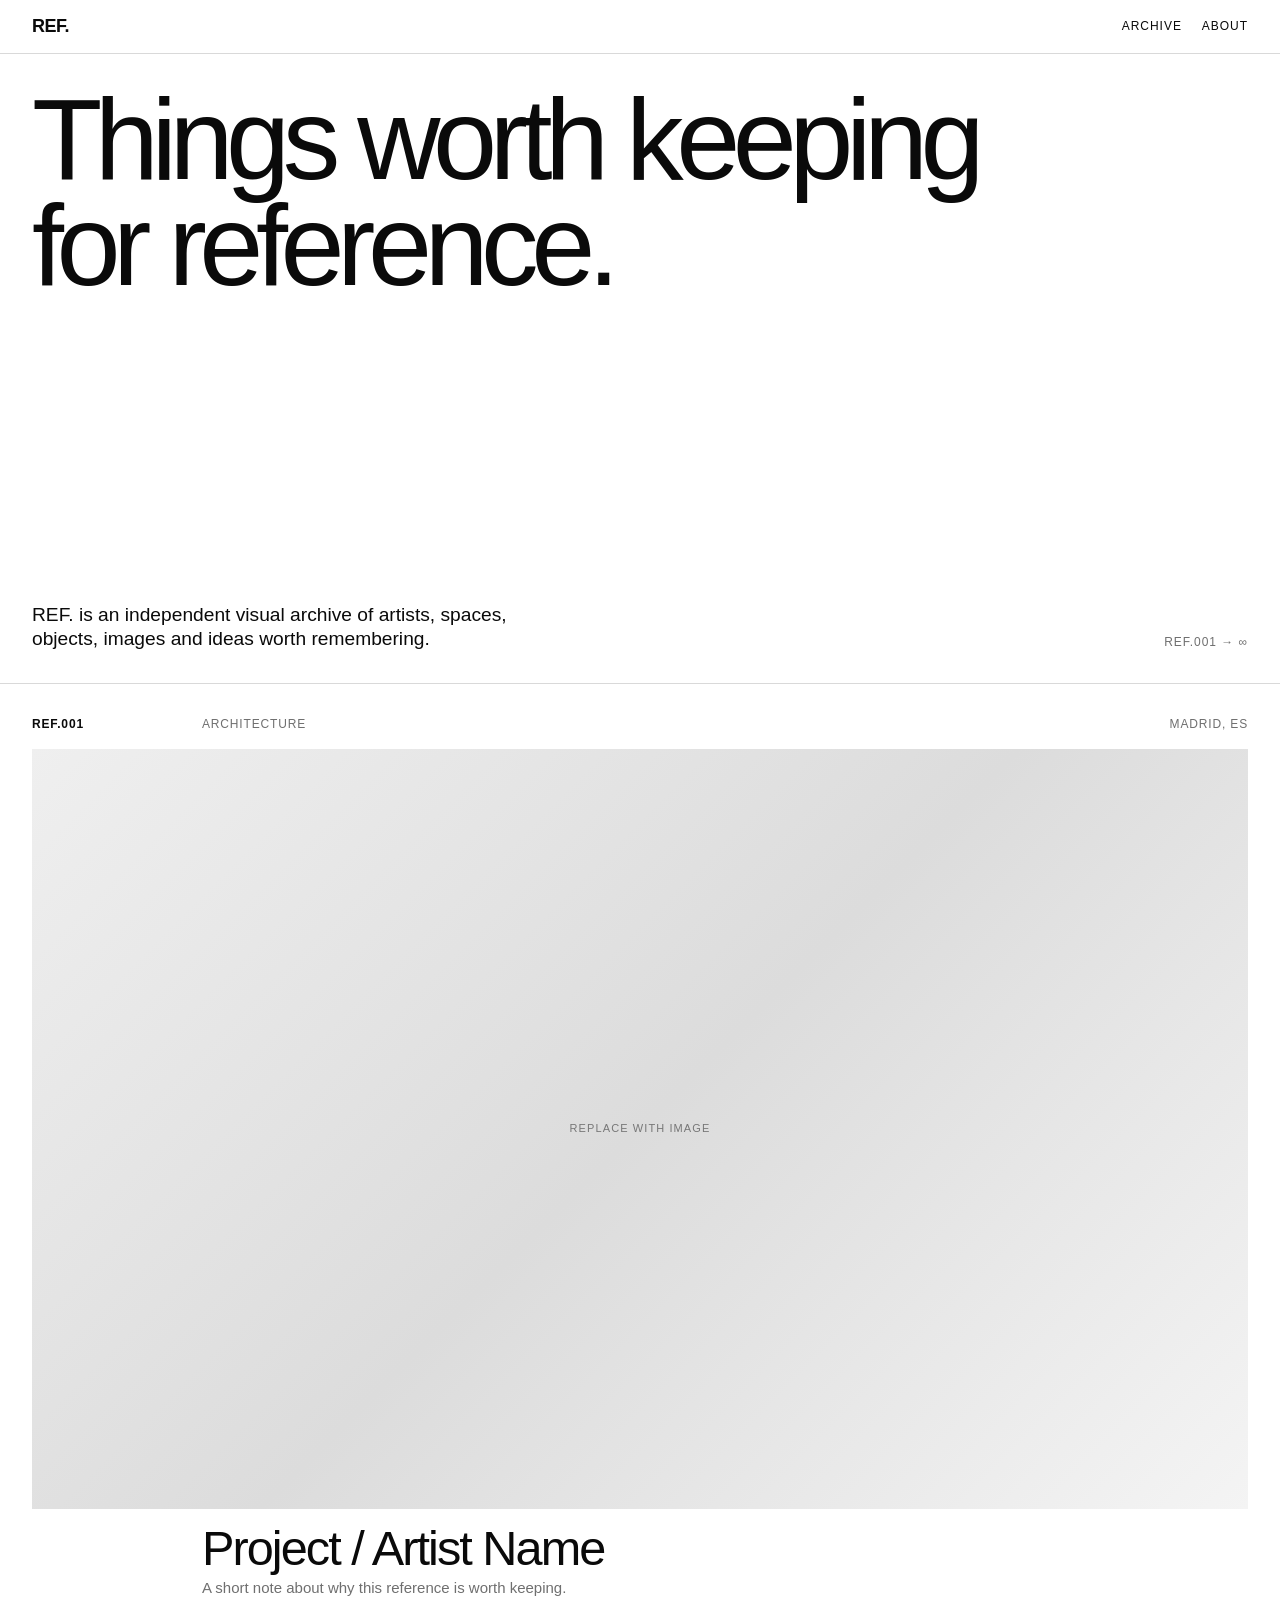
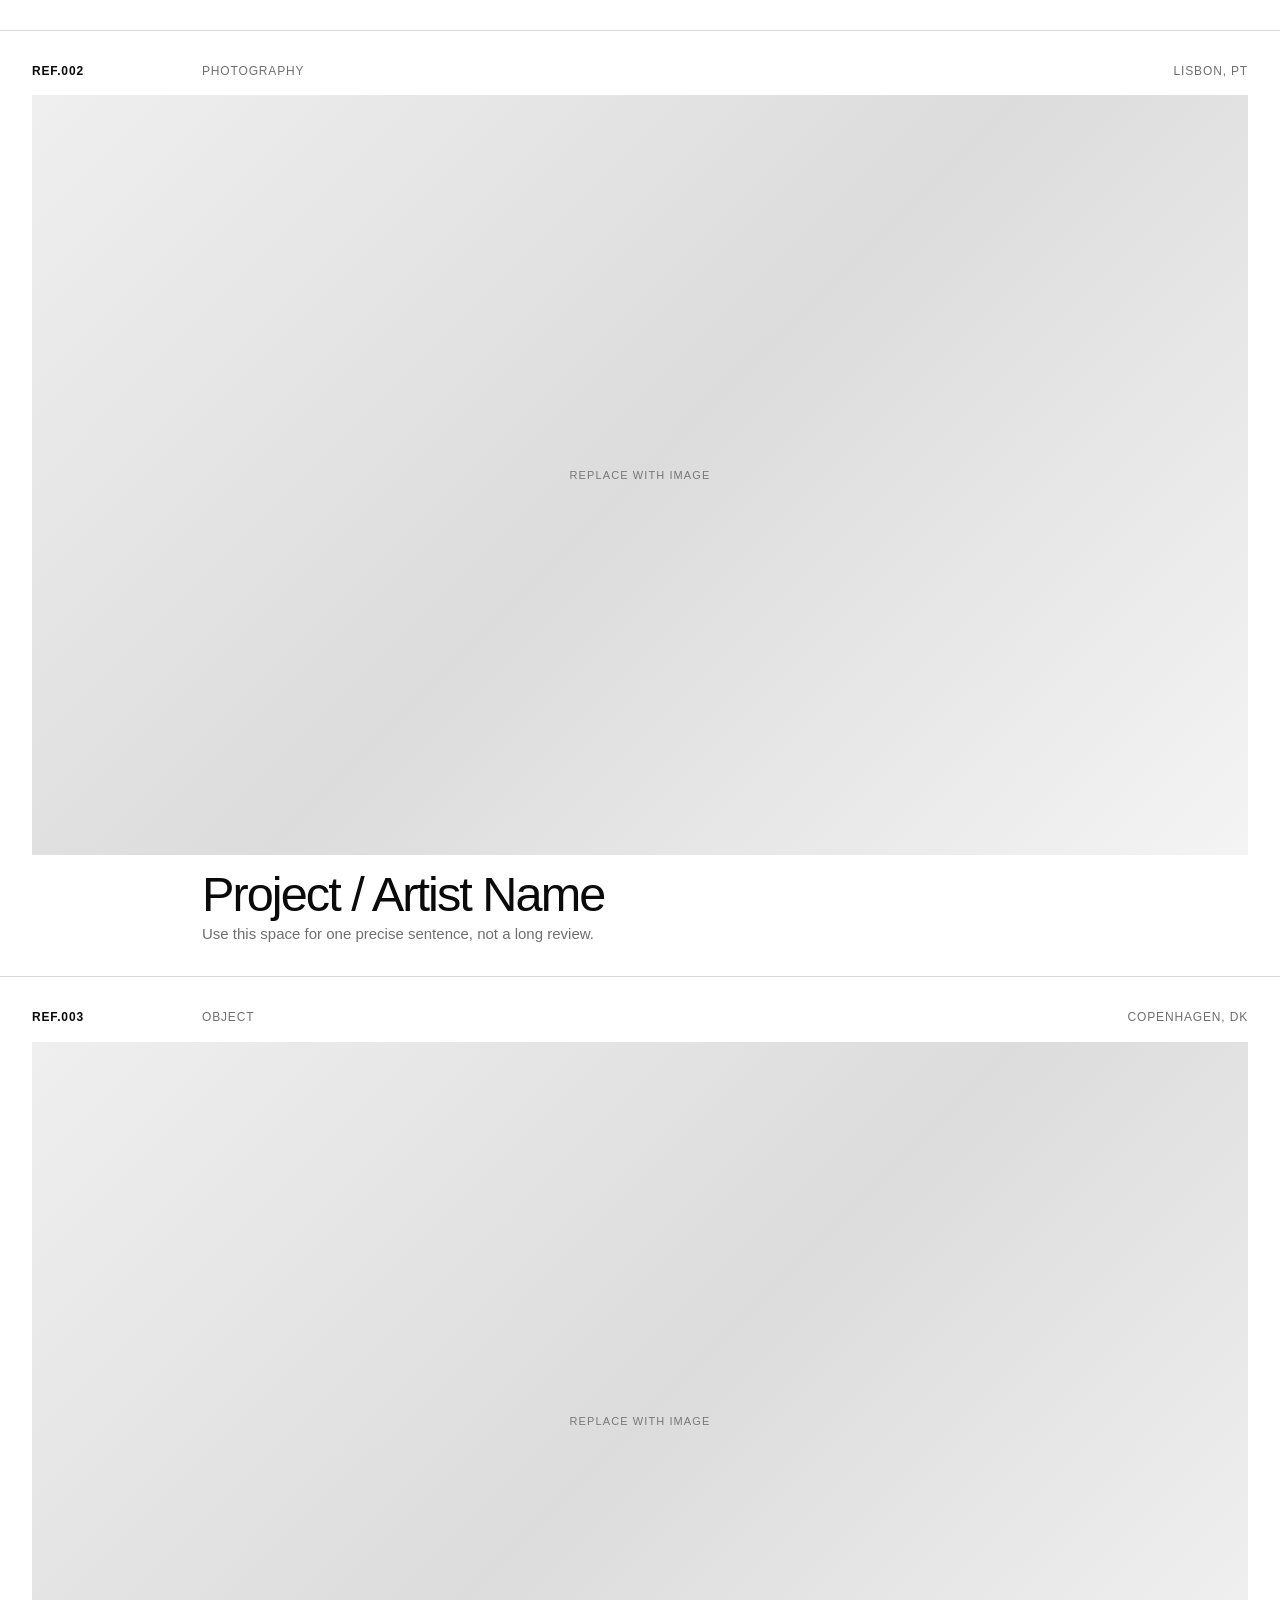
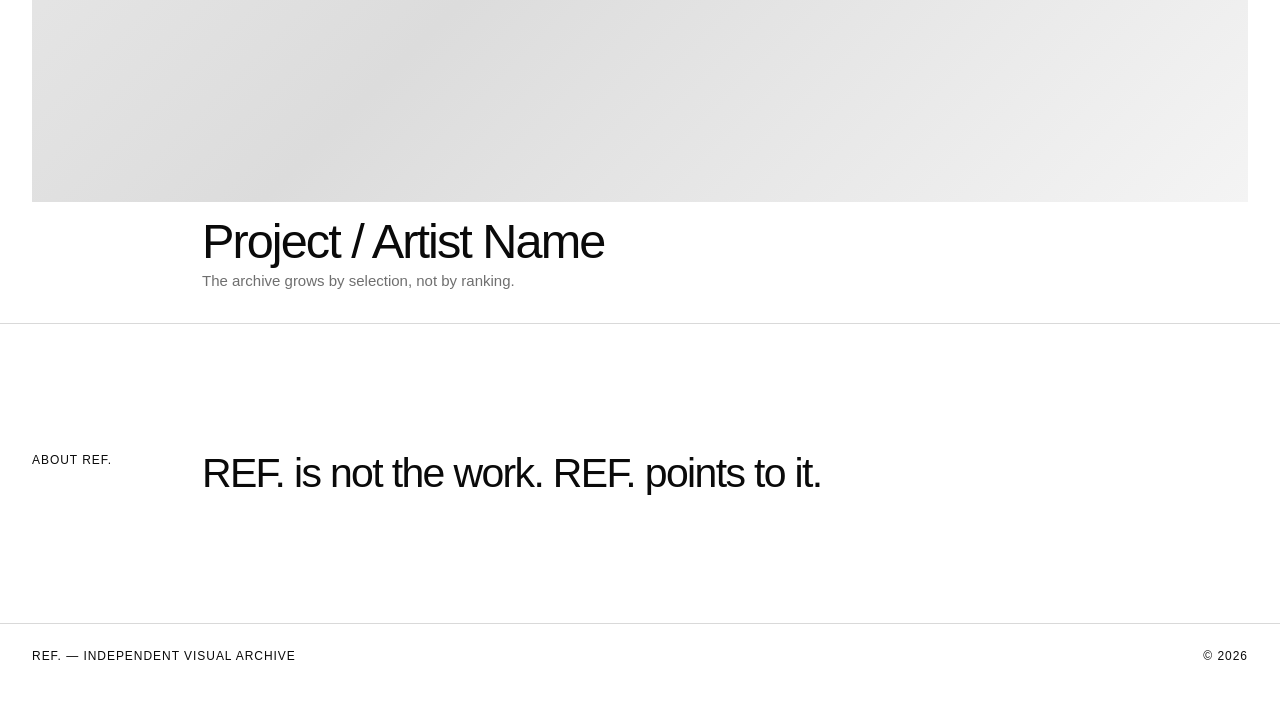
==== index.html @ 0d13bc3d "Add files via upload" ====
<!DOCTYPE html>
<html lang="es">
<head>
  <meta charset="UTF-8" />
  <meta name="viewport" content="width=device-width, initial-scale=1.0" />
  <meta name="description" content="REF. — An independent archive of visual references." />
  <title>REF.</title>
  <style>
    :root {
      --bg: #ffffff;
      --fg: #0a0a0a;
      --muted: #6f6f6f;
      --line: #d9d9d9;
      --pad: clamp(18px, 2.5vw, 34px);
    }

    * {
      box-sizing: border-box;
    }

    html {
      scroll-behavior: smooth;
    }

    body {
      margin: 0;
      background: var(--bg);
      color: var(--fg);
      font-family: Arial, Helvetica, sans-serif;
      font-size: 15px;
      line-height: 1.4;
    }

    a {
      color: inherit;
      text-decoration: none;
    }

    header {
      position: sticky;
      top: 0;
      z-index: 20;
      display: grid;
      grid-template-columns: 1fr auto;
      align-items: center;
      padding: 14px var(--pad);
      background: rgba(255,255,255,.96);
      border-bottom: 1px solid var(--line);
      backdrop-filter: blur(8px);
    }

    .brand {
      font-size: 18px;
      font-weight: 700;
      letter-spacing: -0.03em;
    }

    nav {
      display: flex;
      gap: 20px;
      font-size: 12px;
      text-transform: uppercase;
      letter-spacing: 0.08em;
    }

    .intro {
      min-height: 70vh;
      padding: var(--pad);
      display: flex;
      flex-direction: column;
      justify-content: space-between;
      border-bottom: 1px solid var(--line);
    }

    .intro h1 {
      margin: 0;
      max-width: 1050px;
      font-size: clamp(44px, 9vw, 136px);
      line-height: 0.92;
      letter-spacing: -0.065em;
      font-weight: 500;
    }

    .intro-bottom {
      display: flex;
      justify-content: space-between;
      gap: 30px;
      align-items: end;
      margin-top: 80px;
    }

    .intro-copy {
      max-width: 520px;
      font-size: clamp(16px, 1.5vw, 22px);
      line-height: 1.25;
    }

    .counter {
      font-size: 12px;
      color: var(--muted);
      white-space: nowrap;
      text-transform: uppercase;
      letter-spacing: .08em;
    }

    main {
      width: 100%;
    }

    .ref {
      padding: var(--pad);
      border-bottom: 1px solid var(--line);
    }

    .ref-meta {
      display: grid;
      grid-template-columns: 150px 1fr auto;
      gap: 20px;
      margin-bottom: 16px;
      font-size: 12px;
      text-transform: uppercase;
      letter-spacing: .07em;
    }

    .ref-id {
      font-weight: 700;
    }

    .ref-type,
    .ref-place {
      color: var(--muted);
    }

    .image-placeholder {
      width: 100%;
      aspect-ratio: 16 / 10;
      background:
        linear-gradient(135deg, #efefef 0%, #dcdcdc 50%, #f4f4f4 100%);
      display: flex;
      align-items: center;
      justify-content: center;
      overflow: hidden;
      position: relative;
    }

    .image-placeholder::after {
      content: "REPLACE WITH IMAGE";
      font-size: 11px;
      letter-spacing: .1em;
      color: #777;
    }

    .ref-title {
      display: grid;
      grid-template-columns: 150px minmax(0, 1fr);
      gap: 20px;
      margin-top: 16px;
      align-items: start;
    }

    .ref-title h2 {
      margin: 0;
      font-size: clamp(24px, 3.8vw, 58px);
      line-height: 0.98;
      letter-spacing: -0.04em;
      font-weight: 500;
    }

    .ref-note {
      margin: 4px 0 0;
      max-width: 580px;
      color: var(--muted);
    }

    .about {
      padding: clamp(70px, 10vw, 150px) var(--pad);
      display: grid;
      grid-template-columns: 150px minmax(0, 760px);
      gap: 20px;
      border-bottom: 1px solid var(--line);
    }

    .about-label {
      font-size: 12px;
      text-transform: uppercase;
      letter-spacing: .08em;
    }

    .about p {
      margin: 0;
      font-size: clamp(24px, 3.2vw, 48px);
      line-height: 1.05;
      letter-spacing: -0.04em;
    }

    footer {
      padding: 24px var(--pad) 40px;
      display: flex;
      justify-content: space-between;
      gap: 20px;
      font-size: 12px;
      text-transform: uppercase;
      letter-spacing: .08em;
    }

    @media (max-width: 720px) {
      header {
        grid-template-columns: 1fr;
        gap: 8px;
      }

      nav {
        gap: 14px;
      }

      .intro {
        min-height: 62vh;
      }

      .intro-bottom,
      footer {
        align-items: flex-start;
        flex-direction: column;
      }

      .ref-meta {
        grid-template-columns: 1fr 1fr;
      }

      .ref-place {
        grid-column: 1 / -1;
      }

      .ref-title,
      .about {
        grid-template-columns: 1fr;
      }

      .ref-title {
        gap: 8px;
      }
    }
  </style>
</head>

<body>
  <header>
    <a class="brand" href="#top">REF.</a>
    <nav>
      <a href="#archive">Archive</a>
      <a href="#about">About</a>
    </nav>
  </header>

  <section class="intro" id="top">
    <h1>Things worth keeping for reference.</h1>
    <div class="intro-bottom">
      <div class="intro-copy">
        REF. is an independent visual archive of artists, spaces, objects, images and ideas worth remembering.
      </div>
      <div class="counter">REF.001 → ∞</div>
    </div>
  </section>

  <main id="archive">
    <article class="ref">
      <div class="ref-meta">
        <div class="ref-id">REF.001</div>
        <div class="ref-type">Architecture</div>
        <div class="ref-place">Madrid, ES</div>
      </div>
      <div class="image-placeholder"></div>
      <div class="ref-title">
        <div></div>
        <div>
          <h2>Project / Artist Name</h2>
          <p class="ref-note">A short note about why this reference is worth keeping.</p>
        </div>
      </div>
    </article>

    <article class="ref">
      <div class="ref-meta">
        <div class="ref-id">REF.002</div>
        <div class="ref-type">Photography</div>
        <div class="ref-place">Lisbon, PT</div>
      </div>
      <div class="image-placeholder"></div>
      <div class="ref-title">
        <div></div>
        <div>
          <h2>Project / Artist Name</h2>
          <p class="ref-note">Use this space for one precise sentence, not a long review.</p>
        </div>
      </div>
    </article>

    <article class="ref">
      <div class="ref-meta">
        <div class="ref-id">REF.003</div>
        <div class="ref-type">Object</div>
        <div class="ref-place">Copenhagen, DK</div>
      </div>
      <div class="image-placeholder"></div>
      <div class="ref-title">
        <div></div>
        <div>
          <h2>Project / Artist Name</h2>
          <p class="ref-note">The archive grows by selection, not by ranking.</p>
        </div>
      </div>
    </article>
  </main>

  <section class="about" id="about">
    <div class="about-label">About REF.</div>
    <p>REF. is not the work. REF. points to it.</p>
  </section>

  <footer>
    <div>REF. — Independent visual archive</div>
    <div>© 2026</div>
  </footer>
</body>
</html>
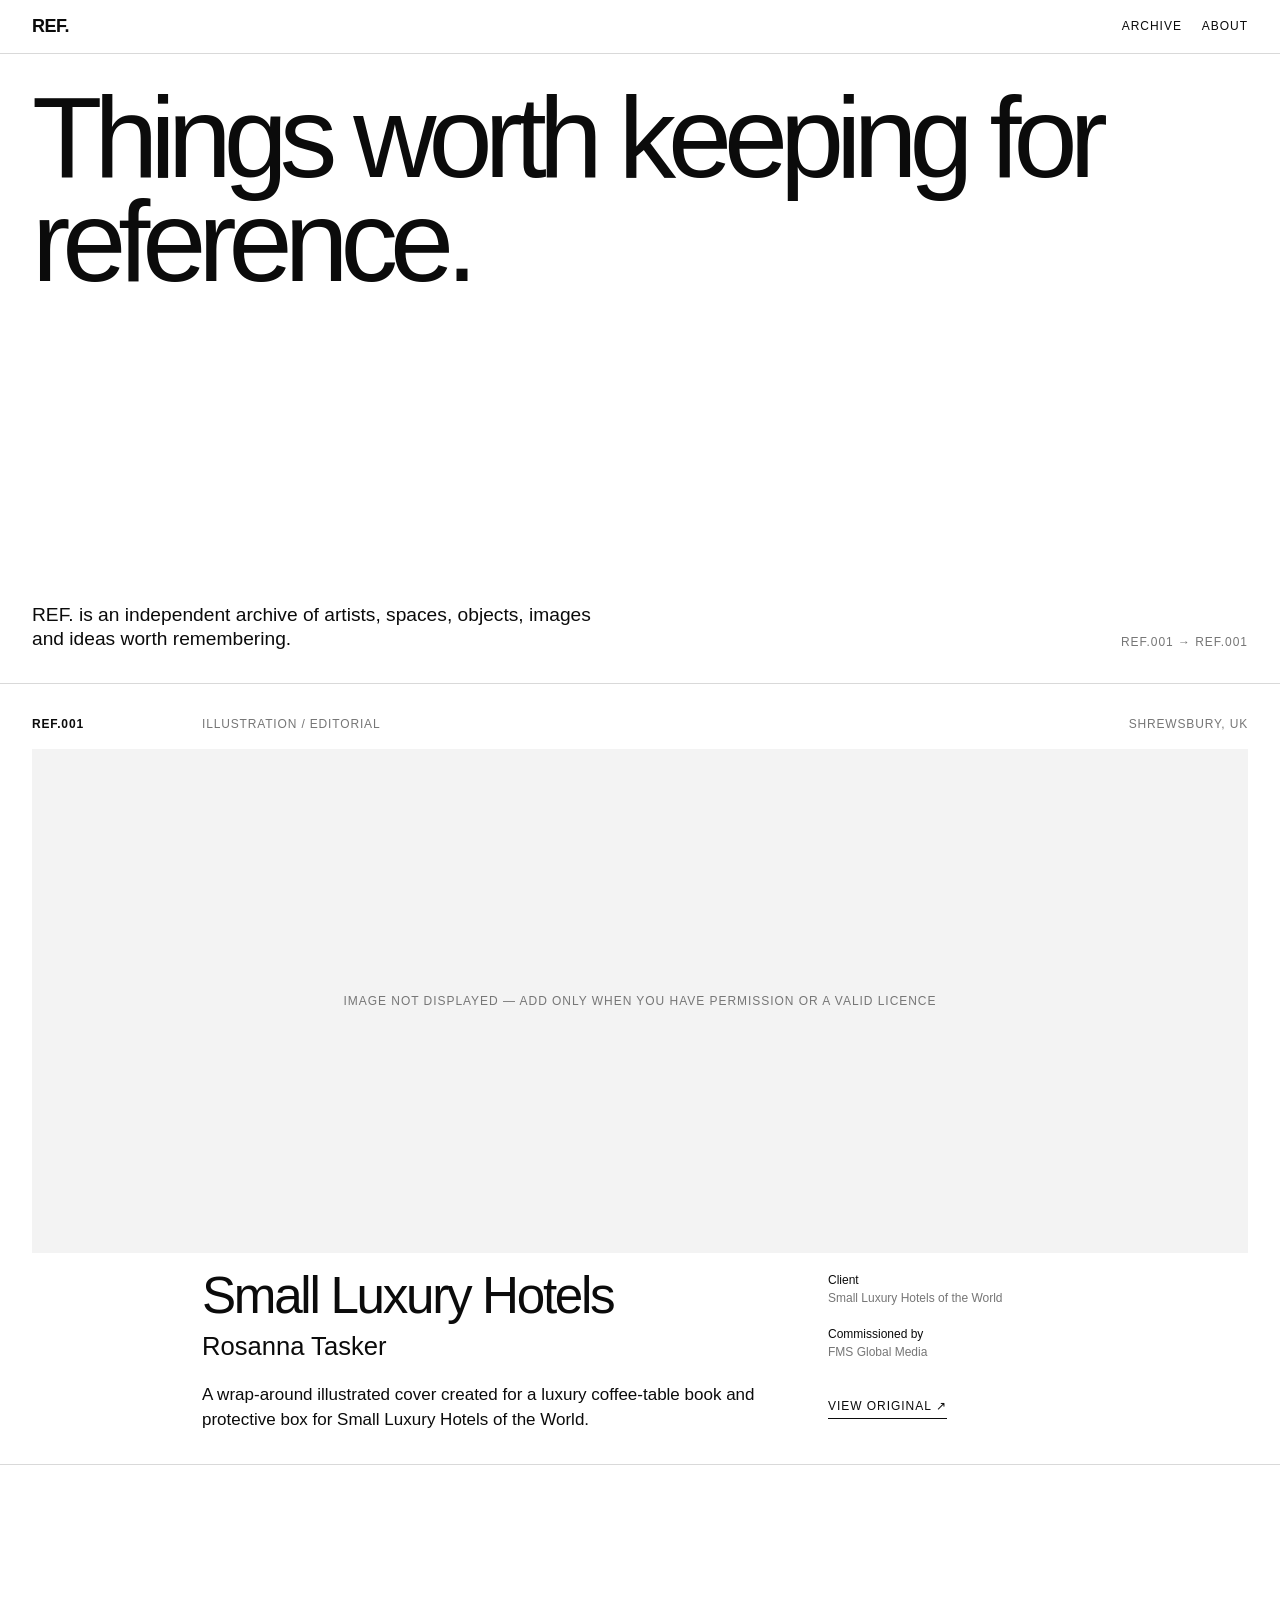
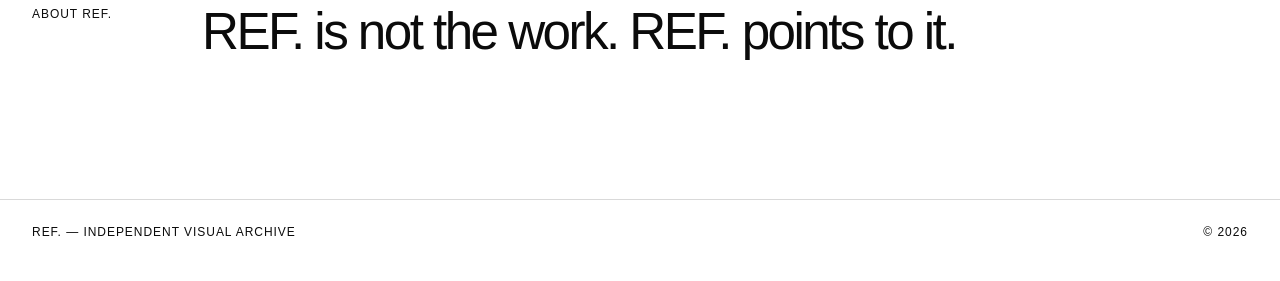
==== commit 45df7cb9: "Add files via upload" ====
--- a/index.html
+++ b/index.html
@@ -1,325 +1,44 @@
 <!DOCTYPE html>
-<html lang="es">
+<html lang="en">
 <head>
-  <meta charset="UTF-8" />
-  <meta name="viewport" content="width=device-width, initial-scale=1.0" />
-  <meta name="description" content="REF. — An independent archive of visual references." />
+  <meta charset="UTF-8">
+  <meta name="viewport" content="width=device-width,initial-scale=1">
+  <meta name="description" content="REF. — An independent archive of visual references.">
   <title>REF.</title>
-  <style>
-    :root {
-      --bg: #ffffff;
-      --fg: #0a0a0a;
-      --muted: #6f6f6f;
-      --line: #d9d9d9;
-      --pad: clamp(18px, 2.5vw, 34px);
-    }
+  <link rel="stylesheet" href="styles.css">
+</head>
+<body>
+<header>
+  <a class="brand" href="#top">REF.</a>
+  <nav>
+    <a href="#archive">Archive</a>
+    <a href="#about">About</a>
+  </nav>
+</header>
 
-    * {
-      box-sizing: border-box;
-    }
+<section class="intro" id="top">
+  <h1>Things worth keeping for reference.</h1>
+  <div class="intro-bottom">
+    <div class="intro-copy">
+      REF. is an independent archive of artists, spaces, objects, images and ideas worth remembering.
+    </div>
+    <div class="counter" id="count">REF.001 → ∞</div>
+  </div>
+</section>
 
-    html {
-      scroll-behavior: smooth;
-    }
+<main id="archive"></main>
 
-    body {
-      margin: 0;
-      background: var(--bg);
-      color: var(--fg);
-      font-family: Arial, Helvetica, sans-serif;
-      font-size: 15px;
-      line-height: 1.4;
-    }
+<section class="about" id="about">
+  <div class="about-label">About REF.</div>
+  <p>REF. is not the work. REF. points to it.</p>
+</section>
 
-    a {
-      color: inherit;
-      text-decoration: none;
-    }
+<footer>
+  <div>REF. — Independent visual archive</div>
+  <div>© 2026</div>
+</footer>
 
-    header {
-      position: sticky;
-      top: 0;
-      z-index: 20;
-      display: grid;
-      grid-template-columns: 1fr auto;
-      align-items: center;
-      padding: 14px var(--pad);
-      background: rgba(255,255,255,.96);
-      border-bottom: 1px solid var(--line);
-      backdrop-filter: blur(8px);
-    }
-
-    .brand {
-      font-size: 18px;
-      font-weight: 700;
-      letter-spacing: -0.03em;
-    }
-
-    nav {
-      display: flex;
-      gap: 20px;
-      font-size: 12px;
-      text-transform: uppercase;
-      letter-spacing: 0.08em;
-    }
-
-    .intro {
-      min-height: 70vh;
-      padding: var(--pad);
-      display: flex;
-      flex-direction: column;
-      justify-content: space-between;
-      border-bottom: 1px solid var(--line);
-    }
-
-    .intro h1 {
-      margin: 0;
-      max-width: 1050px;
-      font-size: clamp(44px, 9vw, 136px);
-      line-height: 0.92;
-      letter-spacing: -0.065em;
-      font-weight: 500;
-    }
-
-    .intro-bottom {
-      display: flex;
-      justify-content: space-between;
-      gap: 30px;
-      align-items: end;
-      margin-top: 80px;
-    }
-
-    .intro-copy {
-      max-width: 520px;
-      font-size: clamp(16px, 1.5vw, 22px);
-      line-height: 1.25;
-    }
-
-    .counter {
-      font-size: 12px;
-      color: var(--muted);
-      white-space: nowrap;
-      text-transform: uppercase;
-      letter-spacing: .08em;
-    }
-
-    main {
-      width: 100%;
-    }
-
-    .ref {
-      padding: var(--pad);
-      border-bottom: 1px solid var(--line);
-    }
-
-    .ref-meta {
-      display: grid;
-      grid-template-columns: 150px 1fr auto;
-      gap: 20px;
-      margin-bottom: 16px;
-      font-size: 12px;
-      text-transform: uppercase;
-      letter-spacing: .07em;
-    }
-
-    .ref-id {
-      font-weight: 700;
-    }
-
-    .ref-type,
-    .ref-place {
-      color: var(--muted);
-    }
-
-    .image-placeholder {
-      width: 100%;
-      aspect-ratio: 16 / 10;
-      background:
-        linear-gradient(135deg, #efefef 0%, #dcdcdc 50%, #f4f4f4 100%);
-      display: flex;
-      align-items: center;
-      justify-content: center;
-      overflow: hidden;
-      position: relative;
-    }
-
-    .image-placeholder::after {
-      content: "REPLACE WITH IMAGE";
-      font-size: 11px;
-      letter-spacing: .1em;
-      color: #777;
-    }
-
-    .ref-title {
-      display: grid;
-      grid-template-columns: 150px minmax(0, 1fr);
-      gap: 20px;
-      margin-top: 16px;
-      align-items: start;
-    }
-
-    .ref-title h2 {
-      margin: 0;
-      font-size: clamp(24px, 3.8vw, 58px);
-      line-height: 0.98;
-      letter-spacing: -0.04em;
-      font-weight: 500;
-    }
-
-    .ref-note {
-      margin: 4px 0 0;
-      max-width: 580px;
-      color: var(--muted);
-    }
-
-    .about {
-      padding: clamp(70px, 10vw, 150px) var(--pad);
-      display: grid;
-      grid-template-columns: 150px minmax(0, 760px);
-      gap: 20px;
-      border-bottom: 1px solid var(--line);
-    }
-
-    .about-label {
-      font-size: 12px;
-      text-transform: uppercase;
-      letter-spacing: .08em;
-    }
-
-    .about p {
-      margin: 0;
-      font-size: clamp(24px, 3.2vw, 48px);
-      line-height: 1.05;
-      letter-spacing: -0.04em;
-    }
-
-    footer {
-      padding: 24px var(--pad) 40px;
-      display: flex;
-      justify-content: space-between;
-      gap: 20px;
-      font-size: 12px;
-      text-transform: uppercase;
-      letter-spacing: .08em;
-    }
-
-    @media (max-width: 720px) {
-      header {
-        grid-template-columns: 1fr;
-        gap: 8px;
-      }
-
-      nav {
-        gap: 14px;
-      }
-
-      .intro {
-        min-height: 62vh;
-      }
-
-      .intro-bottom,
-      footer {
-        align-items: flex-start;
-        flex-direction: column;
-      }
-
-      .ref-meta {
-        grid-template-columns: 1fr 1fr;
-      }
-
-      .ref-place {
-        grid-column: 1 / -1;
-      }
-
-      .ref-title,
-      .about {
-        grid-template-columns: 1fr;
-      }
-
-      .ref-title {
-        gap: 8px;
-      }
-    }
-  </style>
-</head>
-
-<body>
-  <header>
-    <a class="brand" href="#top">REF.</a>
-    <nav>
-      <a href="#archive">Archive</a>
-      <a href="#about">About</a>
-    </nav>
-  </header>
-
-  <section class="intro" id="top">
-    <h1>Things worth keeping for reference.</h1>
-    <div class="intro-bottom">
-      <div class="intro-copy">
-        REF. is an independent visual archive of artists, spaces, objects, images and ideas worth remembering.
-      </div>
-      <div class="counter">REF.001 → ∞</div>
-    </div>
-  </section>
-
-  <main id="archive">
-    <article class="ref">
-      <div class="ref-meta">
-        <div class="ref-id">REF.001</div>
-        <div class="ref-type">Architecture</div>
-        <div class="ref-place">Madrid, ES</div>
-      </div>
-      <div class="image-placeholder"></div>
-      <div class="ref-title">
-        <div></div>
-        <div>
-          <h2>Project / Artist Name</h2>
-          <p class="ref-note">A short note about why this reference is worth keeping.</p>
-        </div>
-      </div>
-    </article>
-
-    <article class="ref">
-      <div class="ref-meta">
-        <div class="ref-id">REF.002</div>
-        <div class="ref-type">Photography</div>
-        <div class="ref-place">Lisbon, PT</div>
-      </div>
-      <div class="image-placeholder"></div>
-      <div class="ref-title">
-        <div></div>
-        <div>
-          <h2>Project / Artist Name</h2>
-          <p class="ref-note">Use this space for one precise sentence, not a long review.</p>
-        </div>
-      </div>
-    </article>
-
-    <article class="ref">
-      <div class="ref-meta">
-        <div class="ref-id">REF.003</div>
-        <div class="ref-type">Object</div>
-        <div class="ref-place">Copenhagen, DK</div>
-      </div>
-      <div class="image-placeholder"></div>
-      <div class="ref-title">
-        <div></div>
-        <div>
-          <h2>Project / Artist Name</h2>
-          <p class="ref-note">The archive grows by selection, not by ranking.</p>
-        </div>
-      </div>
-    </article>
-  </main>
-
-  <section class="about" id="about">
-    <div class="about-label">About REF.</div>
-    <p>REF. is not the work. REF. points to it.</p>
-  </section>
-
-  <footer>
-    <div>REF. — Independent visual archive</div>
-    <div>© 2026</div>
-  </footer>
+<script src="refs.js"></script>
+<script src="app.js"></script>
 </body>
 </html>
--- a/styles.css
+++ b/styles.css
@@ -0,0 +1,125 @@
+
+:root{
+  --bg:#fff;
+  --fg:#0b0b0b;
+  --muted:#767676;
+  --line:#d9d9d9;
+  --soft:#f3f3f3;
+  --pad:clamp(18px,2.5vw,34px);
+}
+*{box-sizing:border-box}
+html{scroll-behavior:smooth}
+body{
+  margin:0;background:var(--bg);color:var(--fg);
+  font-family:Arial,Helvetica,sans-serif;
+  font-size:15px;line-height:1.4
+}
+a{color:inherit;text-decoration:none}
+button,input,textarea,select{font:inherit}
+header{
+  position:sticky;top:0;z-index:20;
+  display:grid;grid-template-columns:1fr auto;align-items:center;
+  padding:14px var(--pad);background:rgba(255,255,255,.96);
+  border-bottom:1px solid var(--line);backdrop-filter:blur(8px)
+}
+.brand{font-size:18px;font-weight:700;letter-spacing:-.03em}
+nav{display:flex;gap:20px;font-size:12px;text-transform:uppercase;letter-spacing:.08em}
+.intro{
+  min-height:70vh;padding:var(--pad);display:flex;flex-direction:column;
+  justify-content:space-between;border-bottom:1px solid var(--line)
+}
+.intro h1{
+  margin:0;max-width:1120px;font-size:clamp(48px,9vw,142px);
+  line-height:.9;letter-spacing:-.07em;font-weight:500
+}
+.intro-bottom{
+  display:flex;justify-content:space-between;gap:30px;align-items:end;margin-top:90px
+}
+.intro-copy{max-width:580px;font-size:clamp(16px,1.5vw,22px);line-height:1.25}
+.counter{font-size:12px;color:var(--muted);white-space:nowrap;text-transform:uppercase;letter-spacing:.08em}
+
+.ref{padding:var(--pad);border-bottom:1px solid var(--line)}
+.ref-meta{
+  display:grid;grid-template-columns:150px 1fr auto;gap:20px;
+  margin-bottom:16px;font-size:12px;text-transform:uppercase;letter-spacing:.07em
+}
+.ref-id{font-weight:700}
+.muted{color:var(--muted)}
+.ref-media{
+  width:100%;background:var(--soft);overflow:hidden;position:relative;
+  min-height:320px
+}
+.ref-media img{
+  display:block;width:100%;max-height:82vh;object-fit:cover
+}
+.no-image{
+  min-height:56vh;display:flex;align-items:center;justify-content:center;
+  padding:40px;text-align:center;color:var(--muted);
+  text-transform:uppercase;letter-spacing:.08em;font-size:12px
+}
+.ref-info{
+  display:grid;grid-template-columns:150px minmax(0,1fr) minmax(240px,420px);
+  gap:20px;margin-top:18px
+}
+.ref-info h2{
+  margin:0;font-size:clamp(28px,4vw,62px);line-height:.98;
+  letter-spacing:-.045em;font-weight:500
+}
+.ref-info .artist{margin-top:8px;font-size:clamp(18px,2vw,28px)}
+.ref-note{margin:18px 0 0;max-width:680px;font-size:17px;line-height:1.45}
+.side{font-size:12px;color:var(--muted);line-height:1.5}
+.side strong{color:var(--fg);font-weight:400}
+.view-original{
+  display:inline-block;margin-top:18px;padding-bottom:3px;border-bottom:1px solid var(--fg);
+  font-size:12px;text-transform:uppercase;letter-spacing:.08em;color:var(--fg)
+}
+.view-original:hover{opacity:.55}
+.about{
+  padding:clamp(80px,11vw,160px) var(--pad);
+  display:grid;grid-template-columns:150px minmax(0,820px);gap:20px;
+  border-bottom:1px solid var(--line)
+}
+.about-label{font-size:12px;text-transform:uppercase;letter-spacing:.08em}
+.about p{
+  margin:0;font-size:clamp(28px,4vw,60px);line-height:1.02;letter-spacing:-.05em
+}
+footer{
+  padding:24px var(--pad) 40px;display:flex;justify-content:space-between;
+  gap:20px;font-size:12px;text-transform:uppercase;letter-spacing:.08em
+}
+
+/* editor */
+.editor-shell{padding:var(--pad);max-width:980px;margin:0 auto}
+.editor-shell h1{font-size:clamp(42px,7vw,88px);letter-spacing:-.06em;line-height:.92;margin:40px 0}
+.editor-note{max-width:720px;color:var(--muted);margin-bottom:32px}
+.form-grid{display:grid;grid-template-columns:1fr 1fr;gap:18px}
+.field{display:flex;flex-direction:column;gap:7px}
+.field.full{grid-column:1/-1}
+label{font-size:11px;text-transform:uppercase;letter-spacing:.08em}
+input,textarea,select{
+  border:1px solid var(--line);background:#fff;color:var(--fg);
+  padding:12px 13px;border-radius:0;outline:none
+}
+textarea{min-height:120px;resize:vertical}
+.actions{display:flex;gap:12px;flex-wrap:wrap;margin-top:22px}
+.actions button{
+  border:1px solid var(--fg);background:var(--fg);color:#fff;
+  padding:12px 16px;cursor:pointer;text-transform:uppercase;letter-spacing:.07em;font-size:12px
+}
+.actions button.secondary{background:#fff;color:var(--fg)}
+.preview{
+  border-top:1px solid var(--line);margin-top:42px;padding-top:24px
+}
+.small{font-size:12px;color:var(--muted)}
+code.inline{background:var(--soft);padding:2px 5px}
+
+@media(max-width:720px){
+  header{grid-template-columns:1fr;gap:8px}
+  nav{gap:14px}
+  .intro{min-height:62vh}
+  .intro-bottom,footer{align-items:flex-start;flex-direction:column}
+  .ref-meta{grid-template-columns:1fr 1fr}
+  .ref-meta div:last-child{grid-column:1/-1}
+  .ref-info,.about,.form-grid{grid-template-columns:1fr}
+  .field.full{grid-column:auto}
+}
